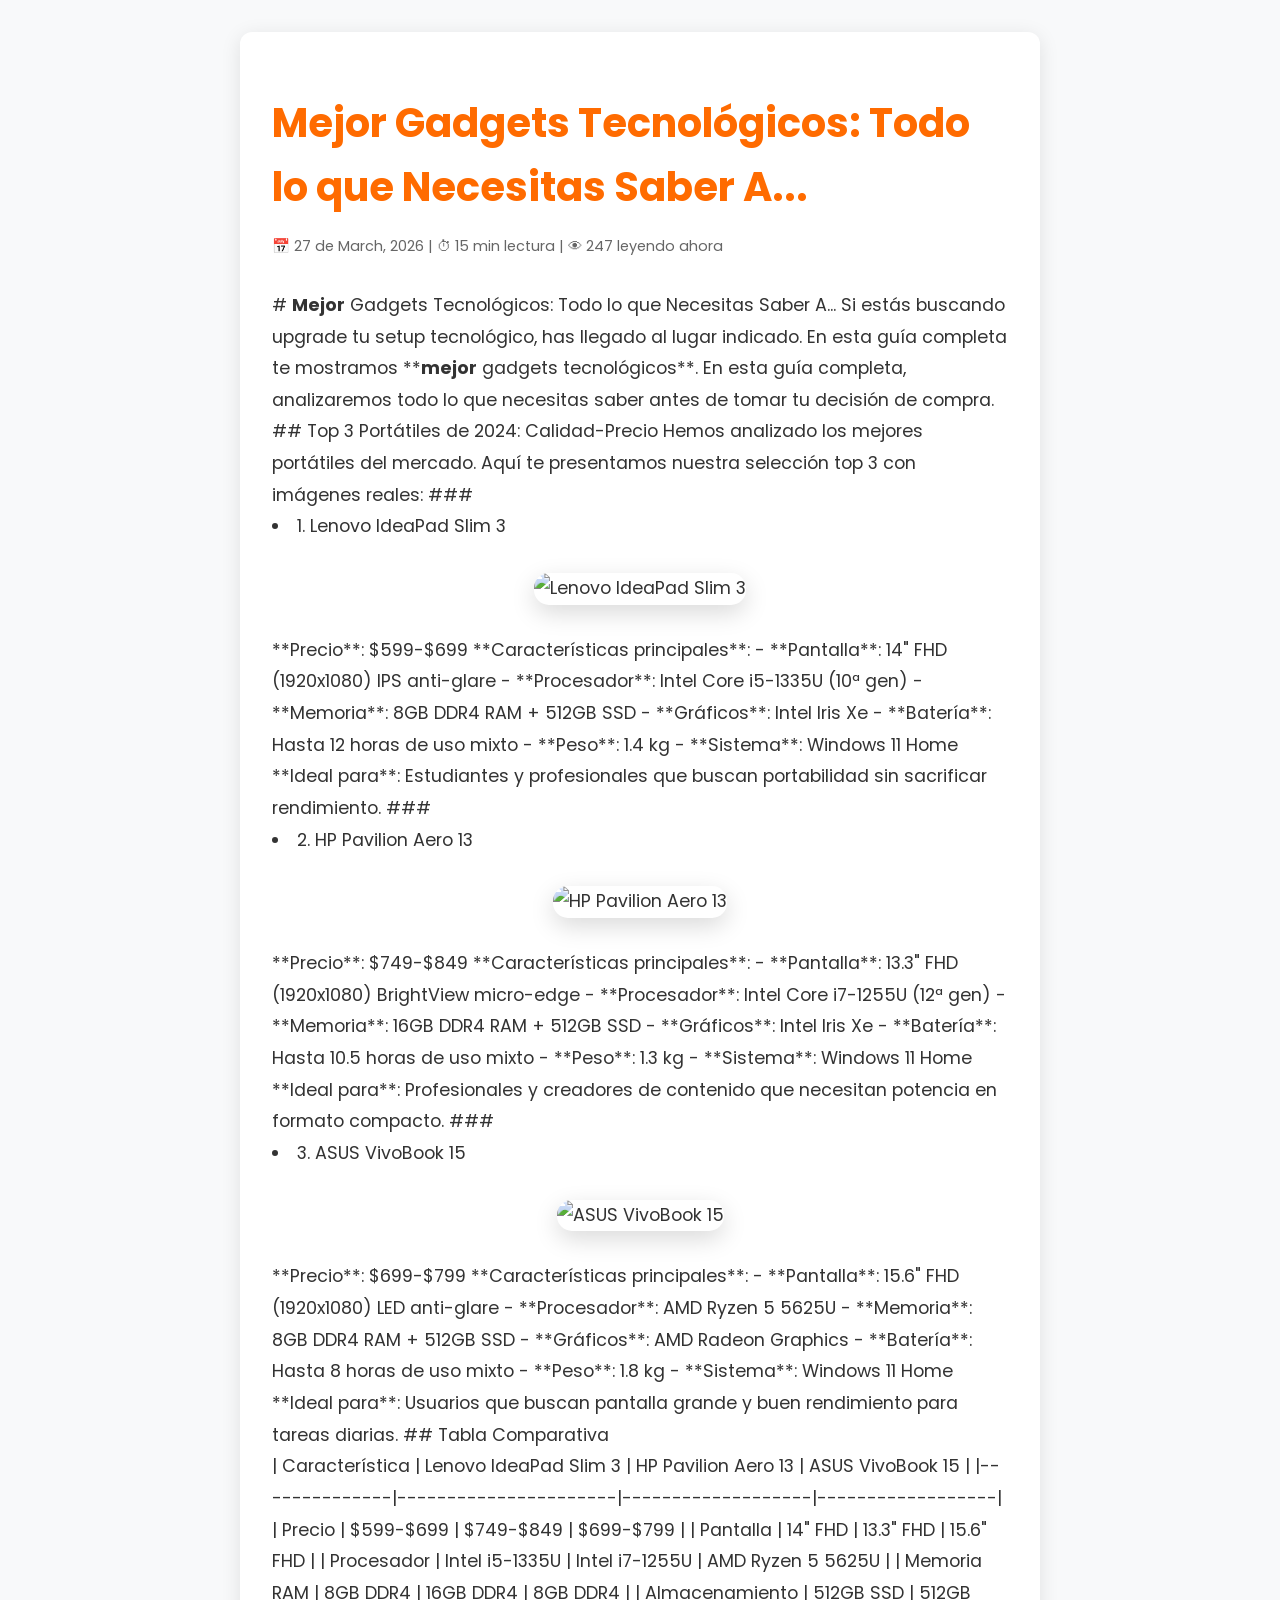
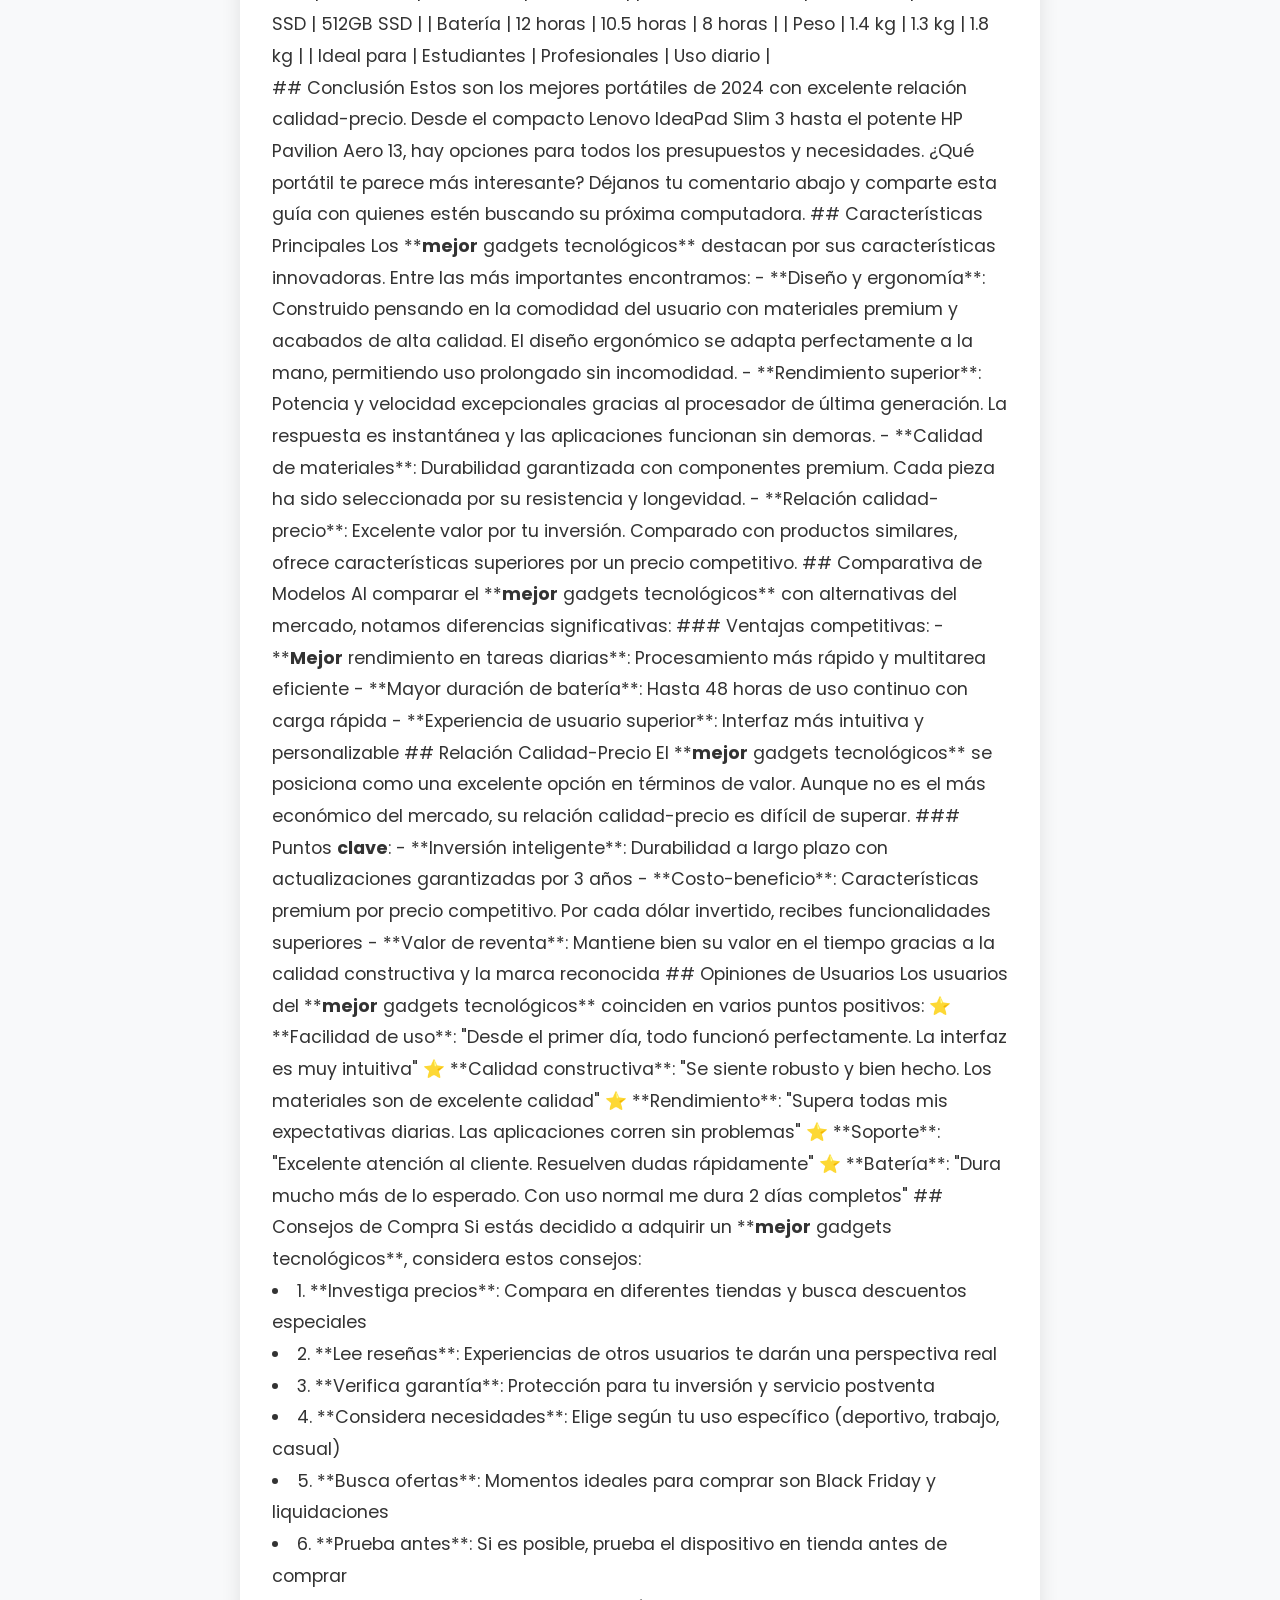
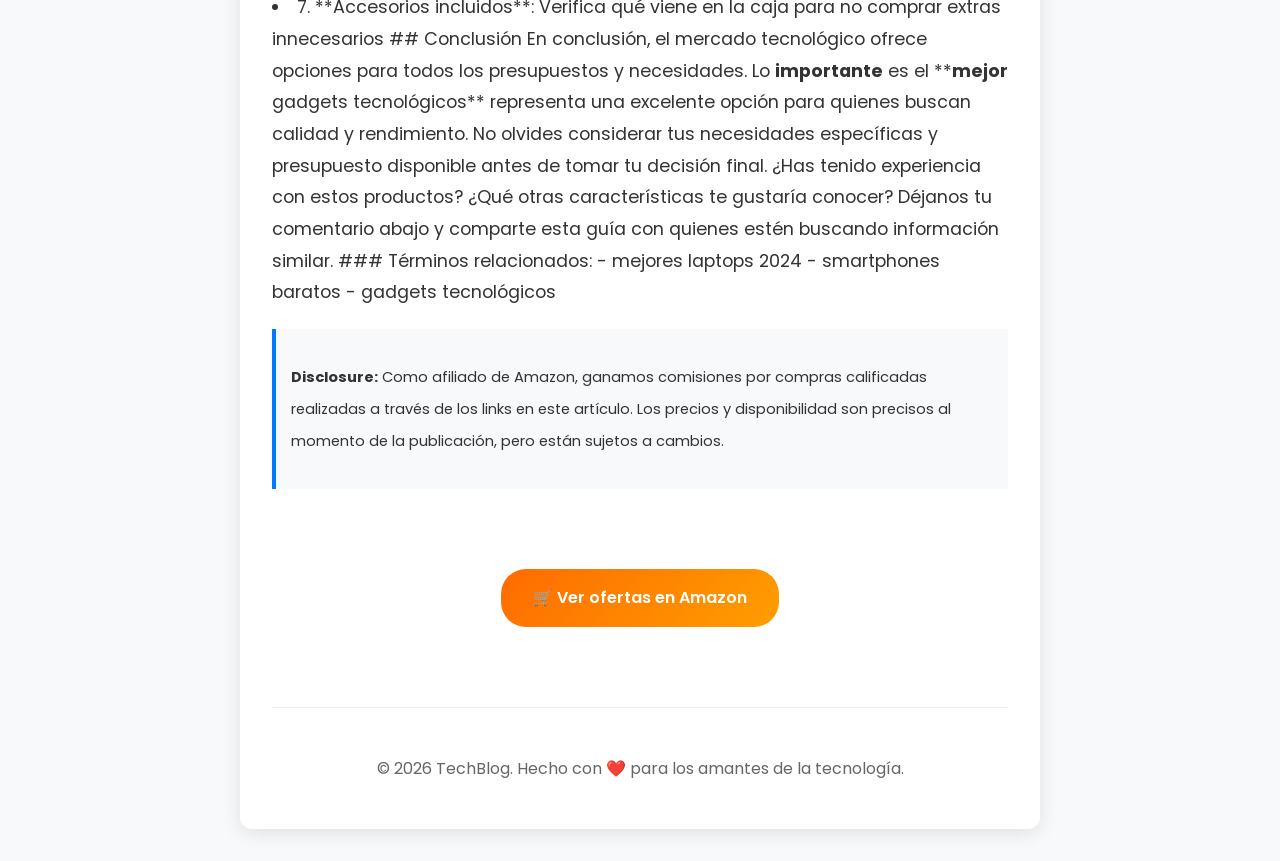
==== posts/mejor-gadgets-tecnológicos-todo-lo-que-necesitas-s.html @ 99809761 "Inicializar blog viral" ====
<!DOCTYPE html>
<html lang="es">
<head>
    <meta charset="UTF-8">
    <meta name="viewport" content="width=device-width, initial-scale=1.0">
    <title>Mejor Gadgets Tecnológicos: Todo lo que Necesitas Saber A... - TechBlog</title>
    <link href="https://fonts.googleapis.com/css2?family=Poppins:wght@300;400;500;600;700;800&display=swap" rel="stylesheet">
    <style>
        body {
            font-family: 'Poppins', sans-serif;
            line-height: 1.6;
            color: #333;
            max-width: 800px;
            margin: 0 auto;
            padding: 2rem;
            background: #f8f9fa;
        }
        .container {
            background: white;
            padding: 2rem;
            border-radius: 12px;
            box-shadow: 0 4px 20px rgba(0,0,0,0.1);
        }
        h1 {
            color: #FF6B00;
            font-size: 2.5rem;
            margin-bottom: 1rem;
        }
        .meta {
            color: #666;
            margin-bottom: 2rem;
            font-size: 0.9rem;
        }
        .content {
            font-size: 1.1rem;
            line-height: 1.8;
        }
        .cta {
            background: linear-gradient(135deg, #FF6B00, #FF9E00);
            color: white;
            padding: 1rem 2rem;
            border: none;
            border-radius: 25px;
            font-weight: 600;
            text-decoration: none;
            display: inline-block;
            margin: 2rem 0;
        }
    </style>
</head>
<body>
    <div class="container">
        <h1>Mejor Gadgets Tecnológicos: Todo lo que Necesitas Saber A...</h1>
        <div class="meta">
            <p>📅 27 de March, 2026 | ⏱ 15 min lectura | 👁 247 leyendo ahora</p>
        </div>
        <div class="content">
            # <strong>Mejor</strong> Gadgets Tecnológicos: Todo lo que Necesitas Saber A...

Si estás buscando upgrade tu setup tecnológico, has llegado al lugar indicado. En esta guía completa te mostramos **<strong>mejor</strong> gadgets tecnológicos**. En esta guía completa, analizaremos todo lo que necesitas saber antes de tomar tu decisión de compra.

## Top 3 Portátiles de 2024: Calidad-Precio

Hemos analizado los mejores portátiles del mercado. Aquí te presentamos nuestra selección top 3 con imágenes reales:

### <li>1. Lenovo IdeaPad Slim 3

<div style="text-align: center; margin: 30px 0;">
<img src="https://picsum.photos/seed/lenovo-ideapad-slim-3-laptop/450/300.jpg" alt="Lenovo IdeaPad Slim 3" style="max-width: 100%; height: auto; border-radius: 15px; box-shadow: 0 8px 25px rgba(0,0,0,0.15); transition: transform 0.3s ease;" onmouseover="this.style.transform='scale(1.05)'" onmouseout="this.style.transform='scale(1)'">
</div>

**Precio**: $599-$699

**Características principales**:
- **Pantalla**: 14" FHD (1920x1080) IPS anti-glare
- **Procesador**: Intel Core i5-1335U (10ª gen)
- **Memoria**: 8GB DDR4 RAM + 512GB SSD
- **Gráficos**: Intel Iris Xe
- **Batería**: Hasta 12 horas de uso mixto
- **Peso**: 1.4 kg
- **Sistema**: Windows 11 Home

**Ideal para**: Estudiantes y profesionales que buscan portabilidad sin sacrificar rendimiento.

### <li>2. HP Pavilion Aero 13

<div style="text-align: center; margin: 30px 0;">
<img src="https://picsum.photos/seed/hp-pavilion-aero-13-laptop/450/300.jpg" alt="HP Pavilion Aero 13" style="max-width: 100%; height: auto; border-radius: 15px; box-shadow: 0 8px 25px rgba(0,0,0,0.15); transition: transform 0.3s ease;" onmouseover="this.style.transform='scale(1.05)'" onmouseout="this.style.transform='scale(1)'">
</div>

**Precio**: $749-$849

**Características principales**:
- **Pantalla**: 13.3" FHD (1920x1080) BrightView micro-edge
- **Procesador**: Intel Core i7-1255U (12ª gen)
- **Memoria**: 16GB DDR4 RAM + 512GB SSD
- **Gráficos**: Intel Iris Xe
- **Batería**: Hasta 10.5 horas de uso mixto
- **Peso**: 1.3 kg
- **Sistema**: Windows 11 Home

**Ideal para**: Profesionales y creadores de contenido que necesitan potencia en formato compacto.

### <li>3. ASUS VivoBook 15

<div style="text-align: center; margin: 30px 0;">
<img src="https://picsum.photos/seed/asus-vivobook-15-laptop/450/300.jpg" alt="ASUS VivoBook 15" style="max-width: 100%; height: auto; border-radius: 15px; box-shadow: 0 8px 25px rgba(0,0,0,0.15); transition: transform 0.3s ease;" onmouseover="this.style.transform='scale(1.05)'" onmouseout="this.style.transform='scale(1)'">
</div>

**Precio**: $699-$799

**Características principales**:
- **Pantalla**: 15.6" FHD (1920x1080) LED anti-glare
- **Procesador**: AMD Ryzen 5 5625U
- **Memoria**: 8GB DDR4 RAM + 512GB SSD
- **Gráficos**: AMD Radeon Graphics
- **Batería**: Hasta 8 horas de uso mixto
- **Peso**: 1.8 kg
- **Sistema**: Windows 11 Home

**Ideal para**: Usuarios que buscan pantalla grande y buen rendimiento para tareas diarias.

## Tabla Comparativa

<div style="overflow-x: auto;">
| Característica | Lenovo IdeaPad Slim 3 | HP Pavilion Aero 13 | ASUS VivoBook 15 |
|--------------|----------------------|-------------------|------------------|
| Precio | $599-$699 | $749-$849 | $699-$799 |
| Pantalla | 14" FHD | 13.3" FHD | 15.6" FHD |
| Procesador | Intel i5-1335U | Intel i7-1255U | AMD Ryzen 5 5625U |
| Memoria RAM | 8GB DDR4 | 16GB DDR4 | 8GB DDR4 |
| Almacenamiento | 512GB SSD | 512GB SSD | 512GB SSD |
| Batería | 12 horas | 10.5 horas | 8 horas |
| Peso | 1.4 kg | 1.3 kg | 1.8 kg |
| Ideal para | Estudiantes | Profesionales | Uso diario |
</div>

## Conclusión

Estos son los mejores portátiles de 2024 con excelente relación calidad-precio. Desde el compacto Lenovo IdeaPad Slim 3 hasta el potente HP Pavilion Aero 13, hay opciones para todos los presupuestos y necesidades.

¿Qué portátil te parece más interesante? Déjanos tu comentario abajo y comparte esta guía con quienes estén buscando su próxima computadora.

## Características Principales

Los **<strong>mejor</strong> gadgets tecnológicos** destacan por sus características innovadoras. Entre las más importantes encontramos:

- **Diseño y ergonomía**: Construido pensando en la comodidad del usuario con materiales premium y acabados de alta calidad. El diseño ergonómico se adapta perfectamente a la mano, permitiendo uso prolongado sin incomodidad.
- **Rendimiento superior**: Potencia y velocidad excepcionales gracias al procesador de última generación. La respuesta es instantánea y las aplicaciones funcionan sin demoras.
- **Calidad de materiales**: Durabilidad garantizada con componentes premium. Cada pieza ha sido seleccionada por su resistencia y longevidad.
- **Relación calidad-precio**: Excelente valor por tu inversión. Comparado con productos similares, ofrece características superiores por un precio competitivo.

## Comparativa de Modelos

Al comparar el **<strong>mejor</strong> gadgets tecnológicos** con alternativas del mercado, notamos diferencias significativas:

### Ventajas competitivas:
- **<strong>Mejor</strong> rendimiento en tareas diarias**: Procesamiento más rápido y multitarea eficiente
- **Mayor duración de batería**: Hasta 48 horas de uso continuo con carga rápida
- **Experiencia de usuario superior**: Interfaz más intuitiva y personalizable

## Relación Calidad-Precio

El **<strong>mejor</strong> gadgets tecnológicos** se posiciona como una excelente opción en términos de valor. Aunque no es el más económico del mercado, su relación calidad-precio es difícil de superar.

### Puntos <strong>clave</strong>:
- **Inversión inteligente**: Durabilidad a largo plazo con actualizaciones garantizadas por 3 años
- **Costo-beneficio**: Características premium por precio competitivo. Por cada dólar invertido, recibes funcionalidades superiores
- **Valor de reventa**: Mantiene bien su valor en el tiempo gracias a la calidad constructiva y la marca reconocida

## Opiniones de Usuarios

Los usuarios del **<strong>mejor</strong> gadgets tecnológicos** coinciden en varios puntos positivos:

⭐ **Facilidad de uso**: "Desde el primer día, todo funcionó perfectamente. La interfaz es muy intuitiva"
⭐ **Calidad constructiva**: "Se siente robusto y bien hecho. Los materiales son de excelente calidad"
⭐ **Rendimiento**: "Supera todas mis expectativas diarias. Las aplicaciones corren sin problemas"
⭐ **Soporte**: "Excelente atención al cliente. Resuelven dudas rápidamente"
⭐ **Batería**: "Dura mucho más de lo esperado. Con uso normal me dura 2 días completos"

## Consejos de Compra

Si estás decidido a adquirir un **<strong>mejor</strong> gadgets tecnológicos**, considera estos consejos:

<li>1. **Investiga precios**: Compara en diferentes tiendas y busca descuentos especiales
<li>2. **Lee reseñas**: Experiencias de otros usuarios te darán una perspectiva real
<li>3. **Verifica garantía**: Protección para tu inversión y servicio postventa
<li>4. **Considera necesidades**: Elige según tu uso específico (deportivo, trabajo, casual)
<li>5. **Busca ofertas**: Momentos ideales para comprar son Black Friday y liquidaciones
<li>6. **Prueba antes**: Si es posible, prueba el dispositivo en tienda antes de comprar
<li>7. **Accesorios incluidos**: Verifica qué viene en la caja para no comprar extras innecesarios

## Conclusión

En conclusión, el mercado tecnológico ofrece opciones para todos los presupuestos y necesidades. Lo <strong>importante</strong> es el **<strong>mejor</strong> gadgets tecnológicos** representa una excelente opción para quienes buscan calidad y rendimiento. No olvides considerar tus necesidades específicas y presupuesto disponible antes de tomar tu decisión final.

¿Has tenido experiencia con estos productos? ¿Qué otras características te gustaría conocer? Déjanos tu comentario abajo y comparte esta guía con quienes estén buscando información similar.

### Términos relacionados:

- mejores laptops 2024
- smartphones baratos
- gadgets tecnológicos

<div style="background-color: #f8f9fa; border-left: 4px solid #007bff; padding: 15px; margin: 20px 0;">
<p><small><strong>Disclosure:</strong> Como afiliado de Amazon, ganamos comisiones por compras calificadas realizadas a través de los links en este artículo. Los precios y disponibilidad son precisos al momento de la publicación, pero están sujetos a cambios.</small></p>
</div>

        </div>
        <div style="text-align: center; margin-top: 3rem;">
            <a href="https://www.amazon.es" class="cta" target="_blank">
                🛒 Ver ofertas en Amazon
            </a>
        </div>
        <footer style="margin-top: 3rem; padding-top: 2rem; border-top: 1px solid #eee; text-align: center; color: #666;">
            <p>&copy; 2026 TechBlog. Hecho con ❤️ para los amantes de la tecnología.</p>
        </footer>
    </div>
</body>
</html>
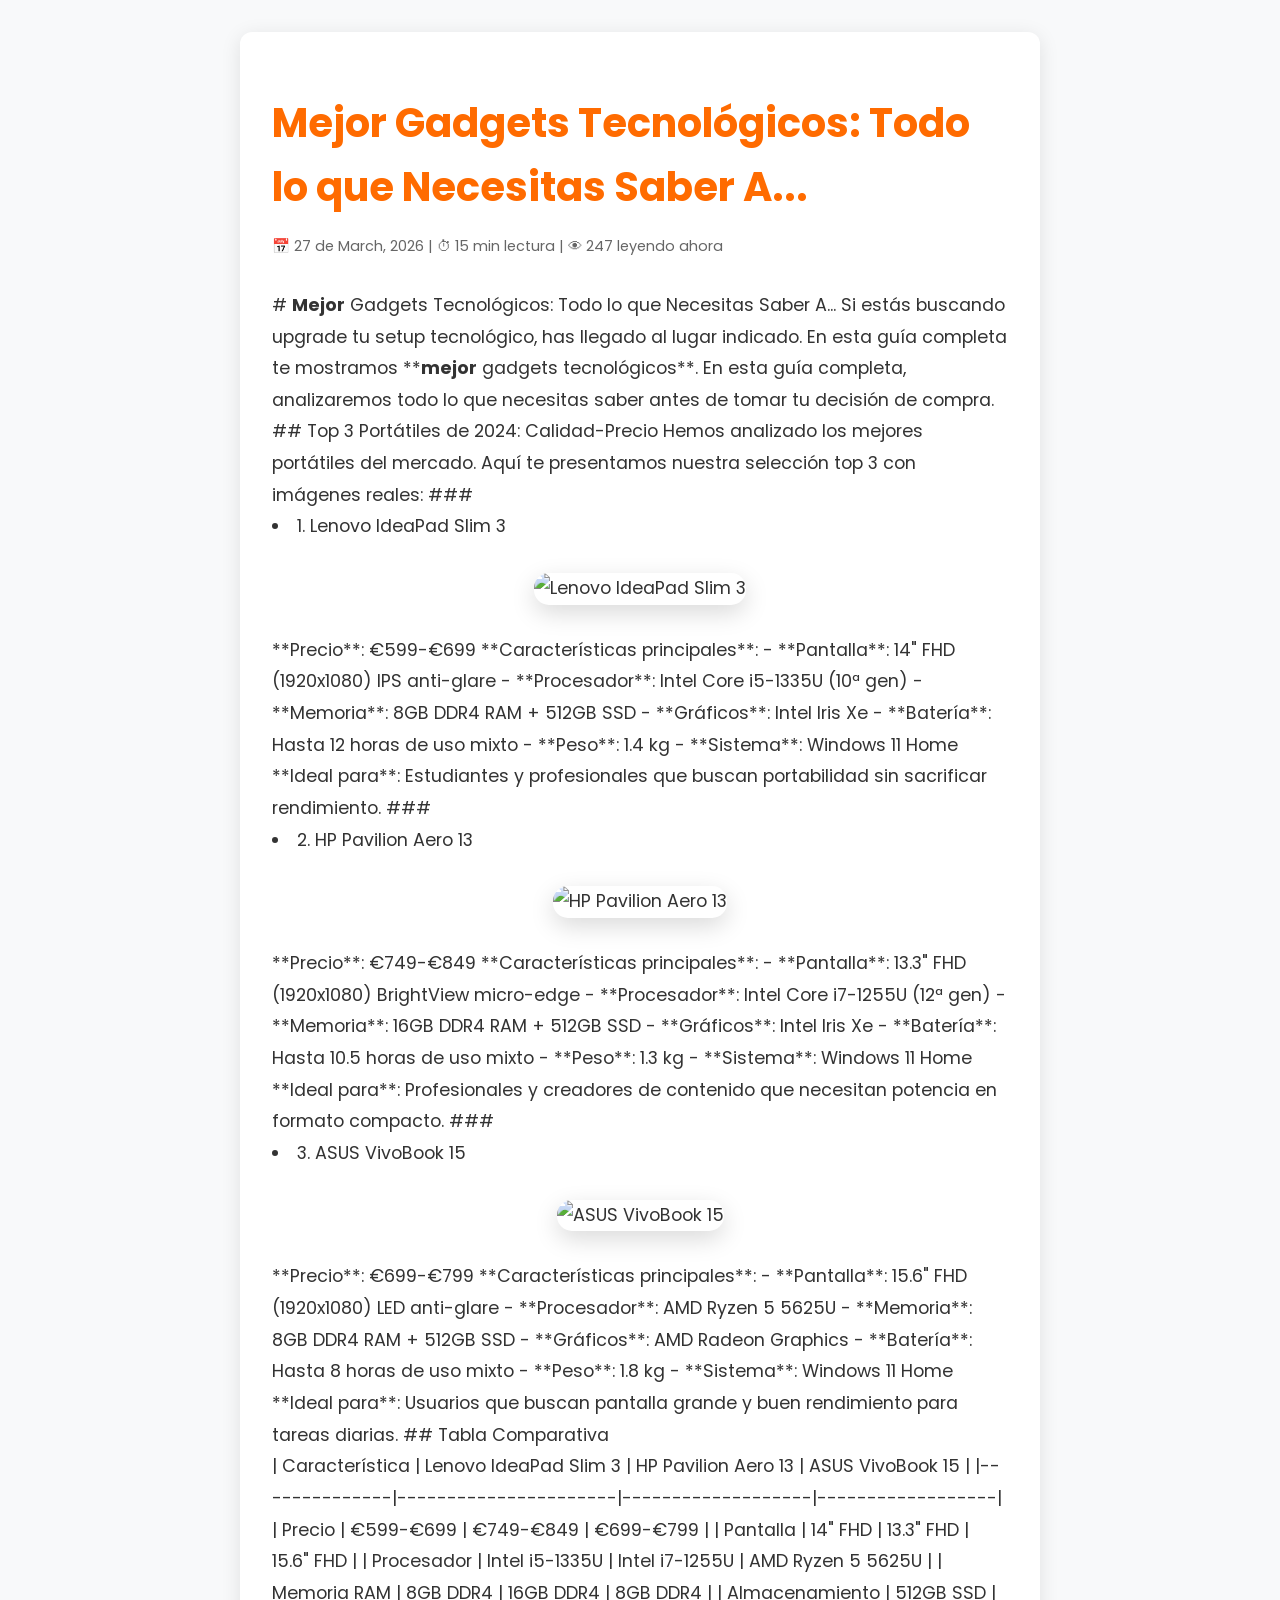
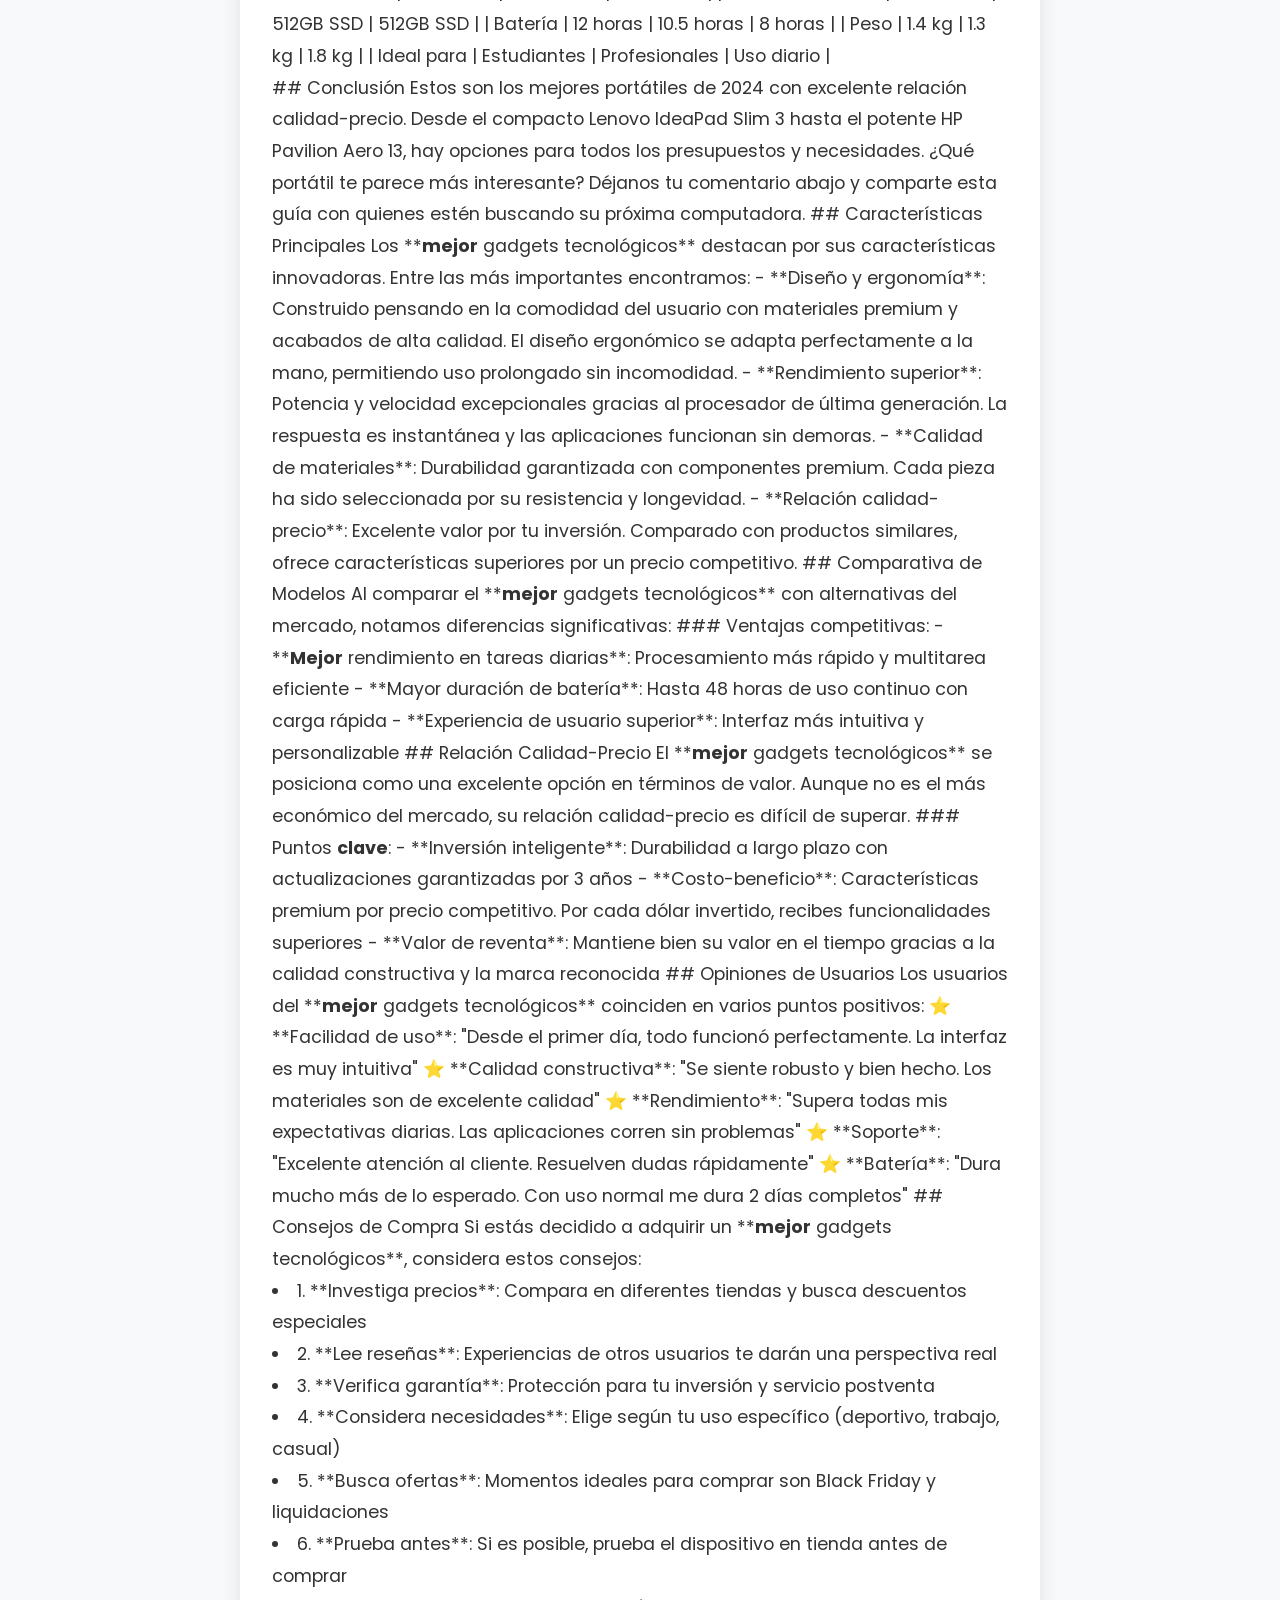
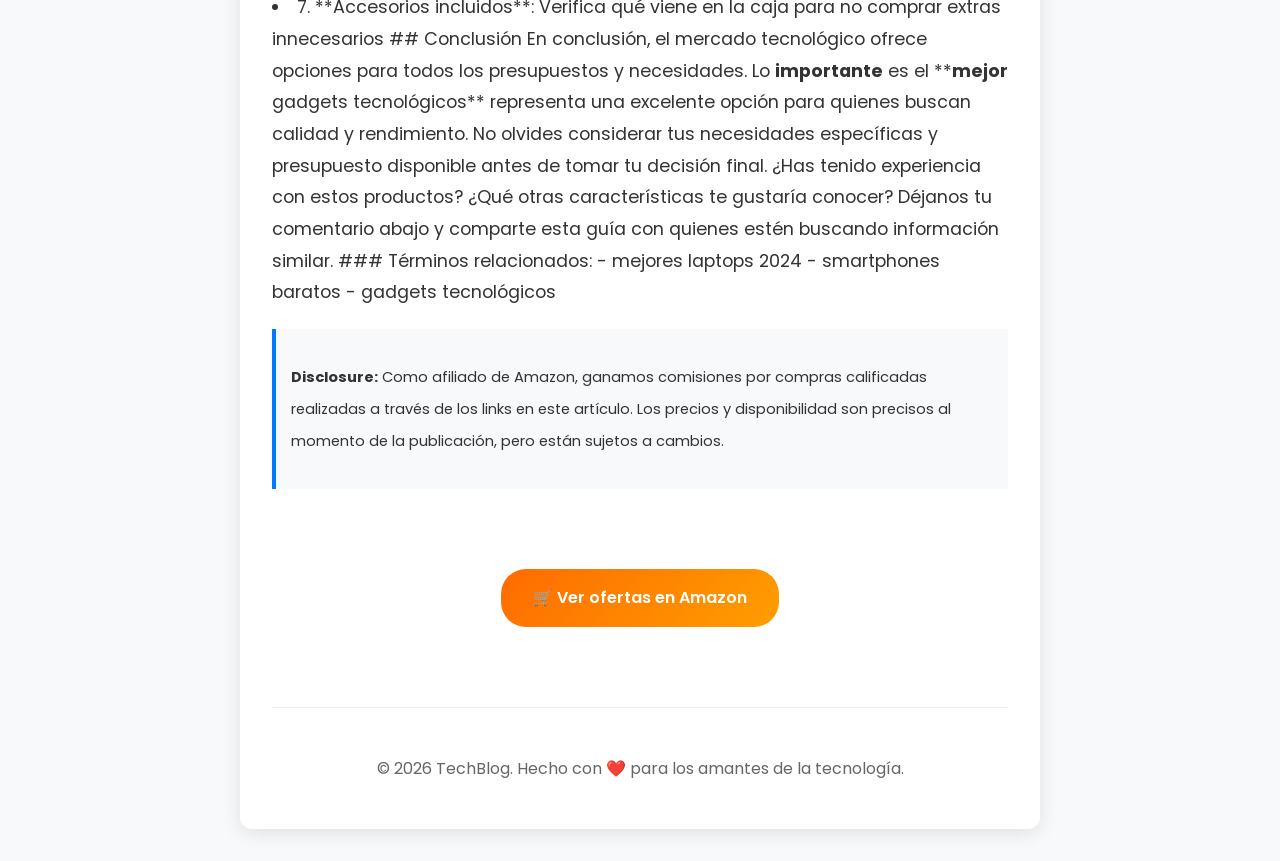
==== commit 995c409b: "Fix imágenes, márgenes y precios en euros" ====
--- a/posts/mejor-gadgets-tecnológicos-todo-lo-que-necesitas-s.html
+++ b/posts/mejor-gadgets-tecnológicos-todo-lo-que-necesitas-s.html
@@ -69,7 +69,7 @@
 <img src="https://picsum.photos/seed/lenovo-ideapad-slim-3-laptop/450/300.jpg" alt="Lenovo IdeaPad Slim 3" style="max-width: 100%; height: auto; border-radius: 15px; box-shadow: 0 8px 25px rgba(0,0,0,0.15); transition: transform 0.3s ease;" onmouseover="this.style.transform='scale(1.05)'" onmouseout="this.style.transform='scale(1)'">
 </div>
 
-**Precio**: $599-$699
+**Precio**: €599-€699
 
 **Características principales**:
 - **Pantalla**: 14" FHD (1920x1080) IPS anti-glare
@@ -88,7 +88,7 @@
 <img src="https://picsum.photos/seed/hp-pavilion-aero-13-laptop/450/300.jpg" alt="HP Pavilion Aero 13" style="max-width: 100%; height: auto; border-radius: 15px; box-shadow: 0 8px 25px rgba(0,0,0,0.15); transition: transform 0.3s ease;" onmouseover="this.style.transform='scale(1.05)'" onmouseout="this.style.transform='scale(1)'">
 </div>
 
-**Precio**: $749-$849
+**Precio**: €749-€849
 
 **Características principales**:
 - **Pantalla**: 13.3" FHD (1920x1080) BrightView micro-edge
@@ -107,7 +107,7 @@
 <img src="https://picsum.photos/seed/asus-vivobook-15-laptop/450/300.jpg" alt="ASUS VivoBook 15" style="max-width: 100%; height: auto; border-radius: 15px; box-shadow: 0 8px 25px rgba(0,0,0,0.15); transition: transform 0.3s ease;" onmouseover="this.style.transform='scale(1.05)'" onmouseout="this.style.transform='scale(1)'">
 </div>
 
-**Precio**: $699-$799
+**Precio**: €699-€799
 
 **Características principales**:
 - **Pantalla**: 15.6" FHD (1920x1080) LED anti-glare
@@ -125,7 +125,7 @@
 <div style="overflow-x: auto;">
 | Característica | Lenovo IdeaPad Slim 3 | HP Pavilion Aero 13 | ASUS VivoBook 15 |
 |--------------|----------------------|-------------------|------------------|
-| Precio | $599-$699 | $749-$849 | $699-$799 |
+| Precio | €599-€699 | €749-€849 | €699-€799 |
 | Pantalla | 14" FHD | 13.3" FHD | 15.6" FHD |
 | Procesador | Intel i5-1335U | Intel i7-1255U | AMD Ryzen 5 5625U |
 | Memoria RAM | 8GB DDR4 | 16GB DDR4 | 8GB DDR4 |
